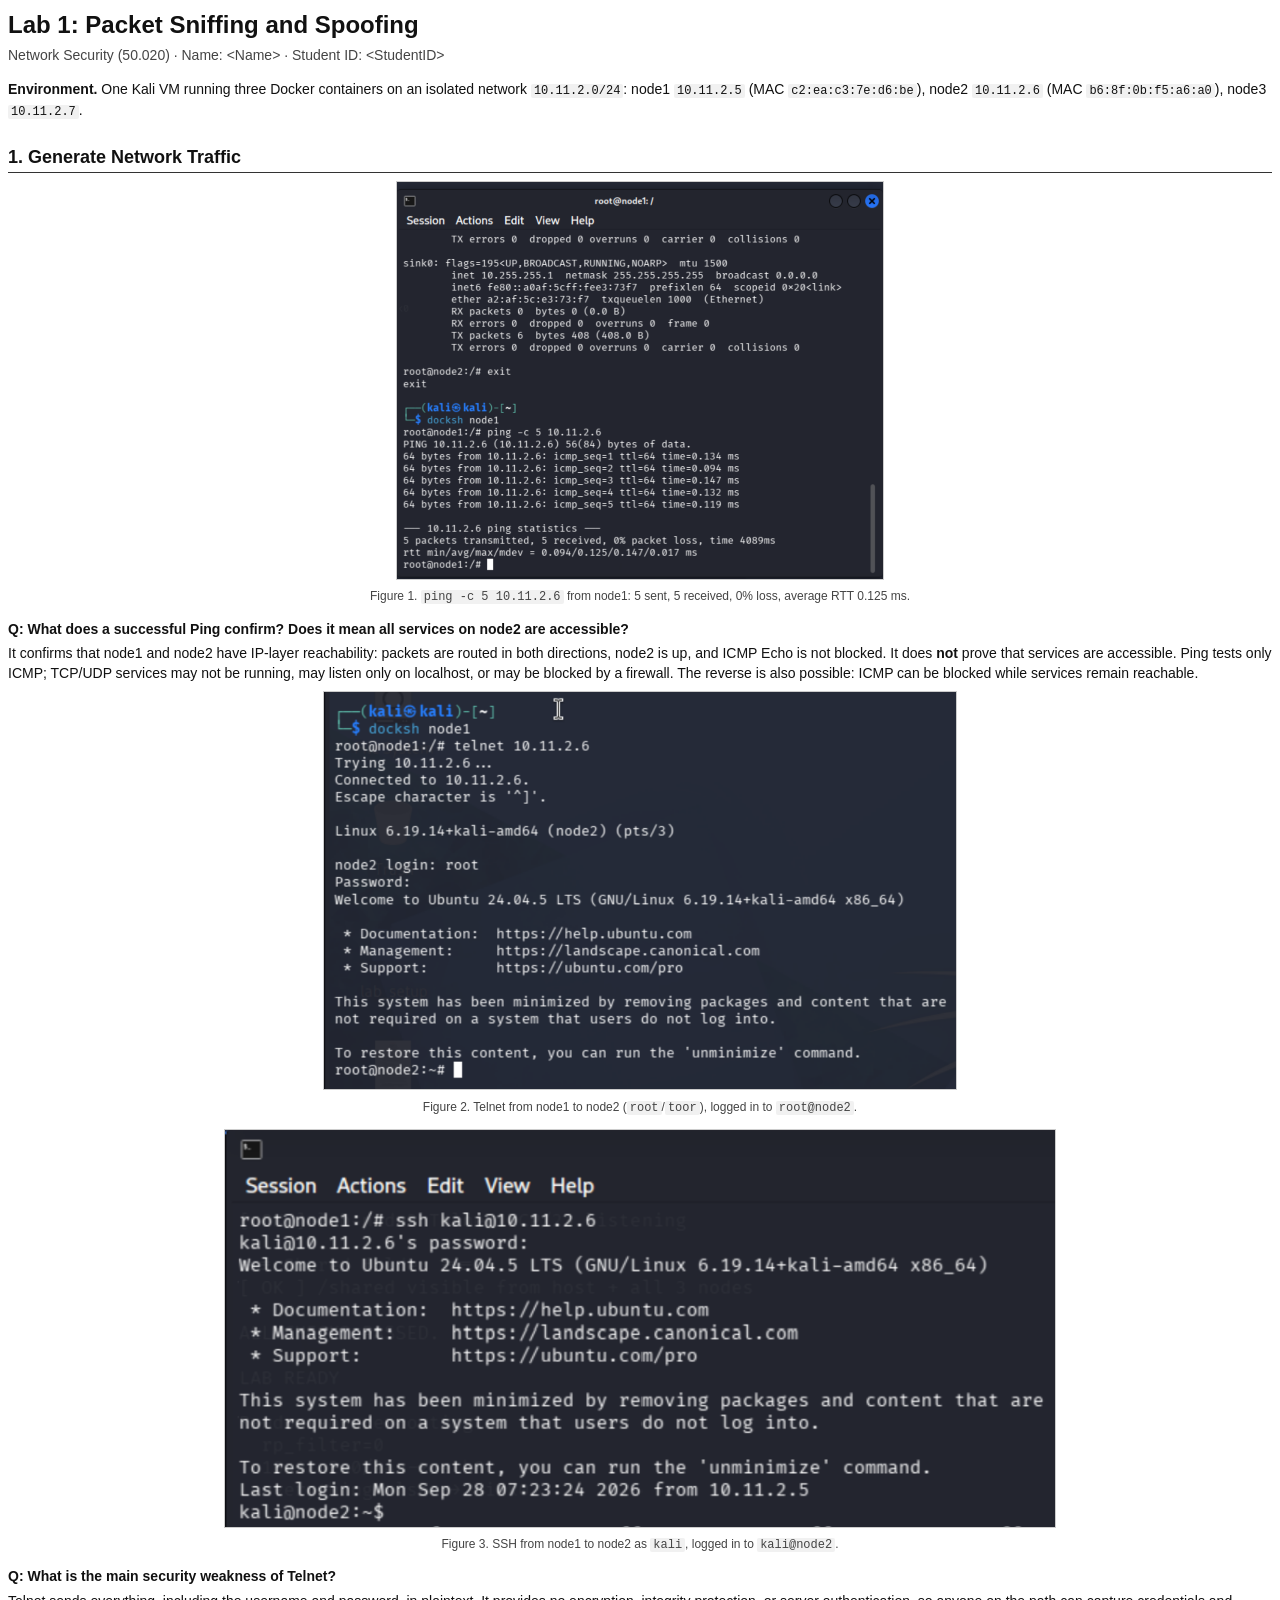
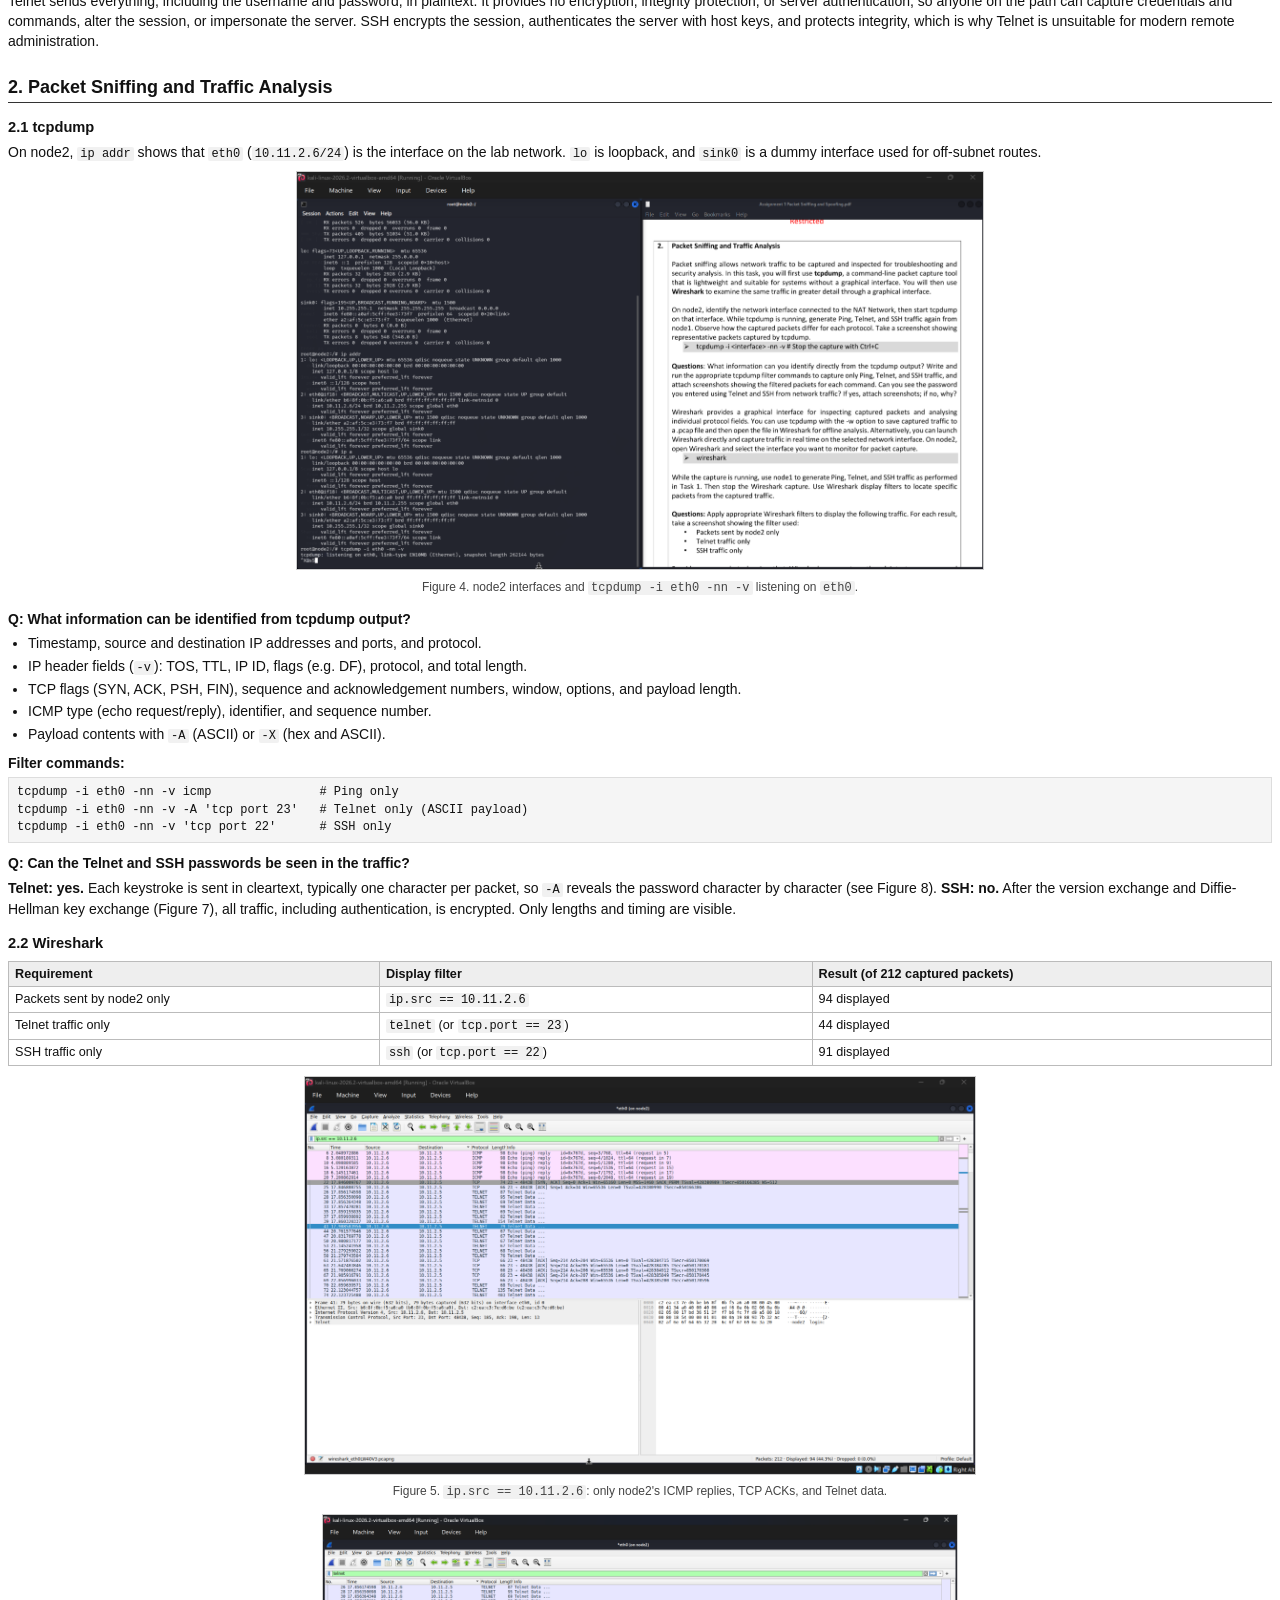
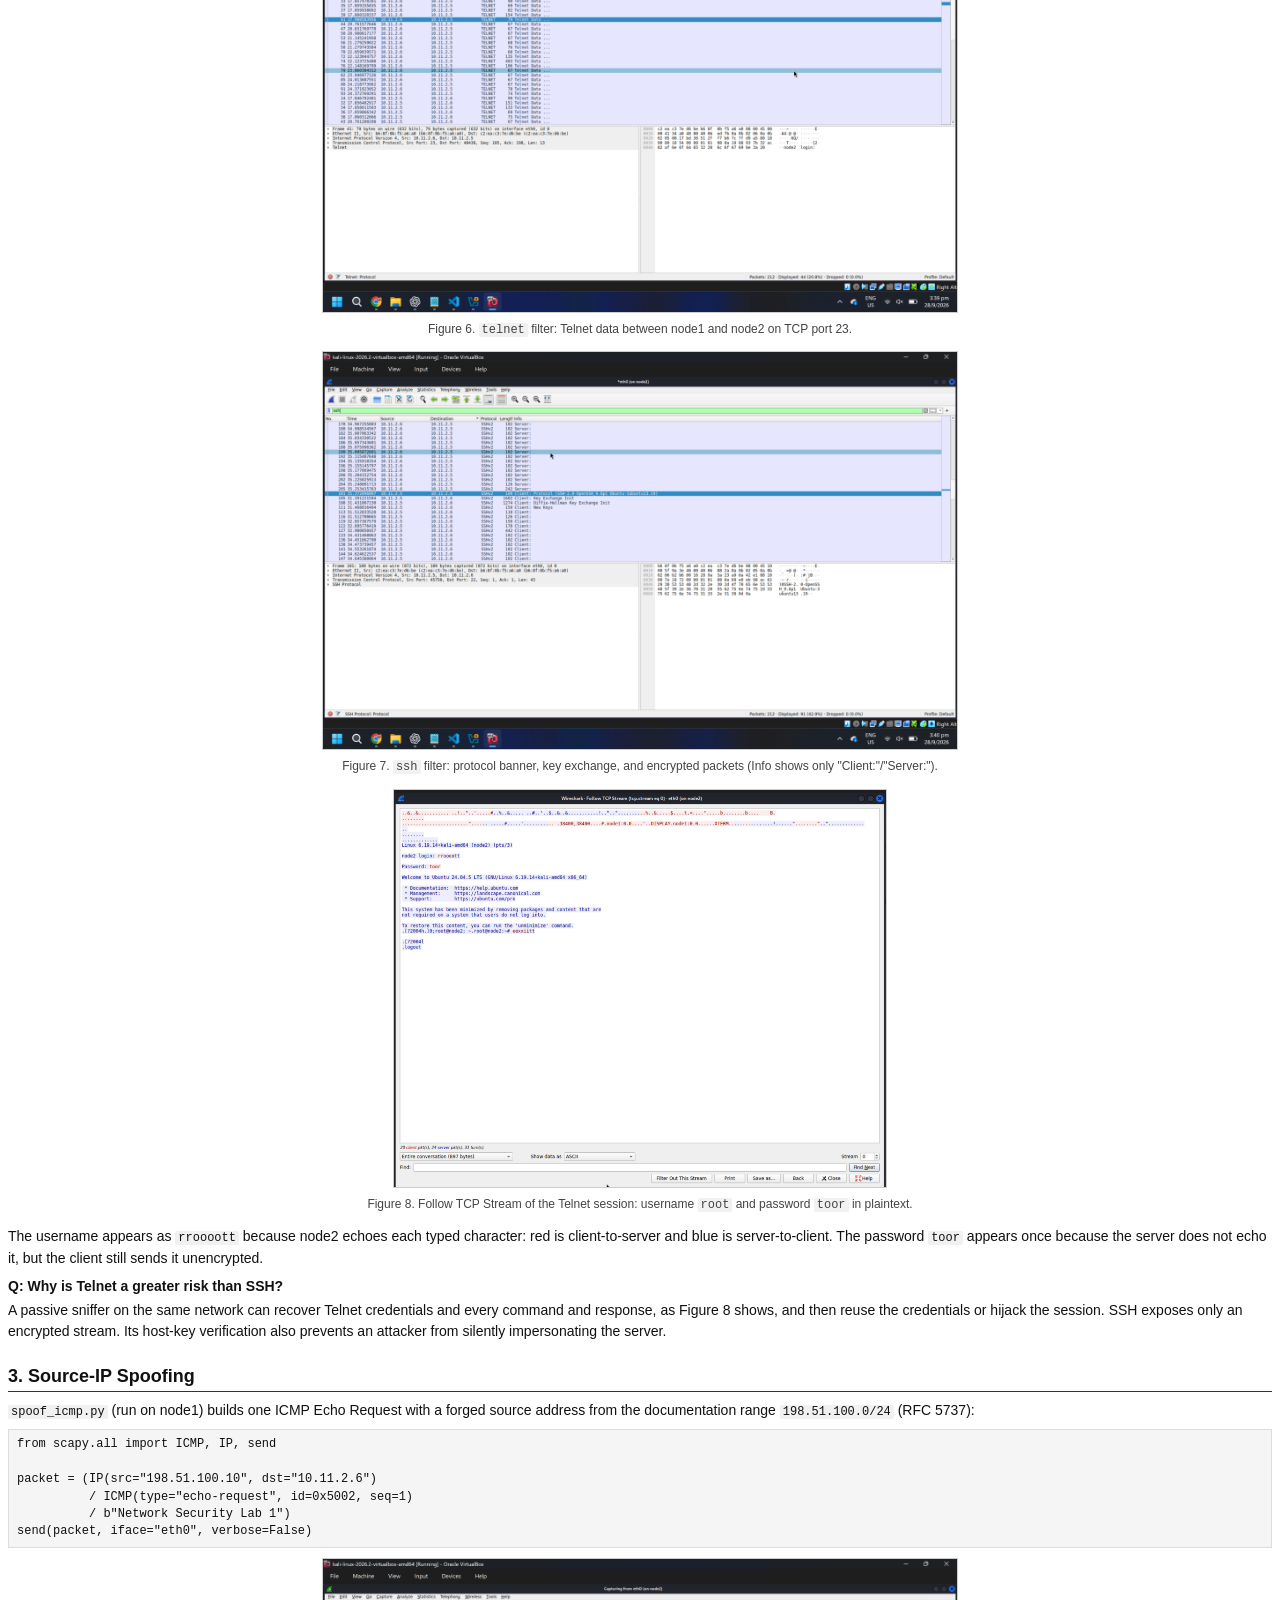
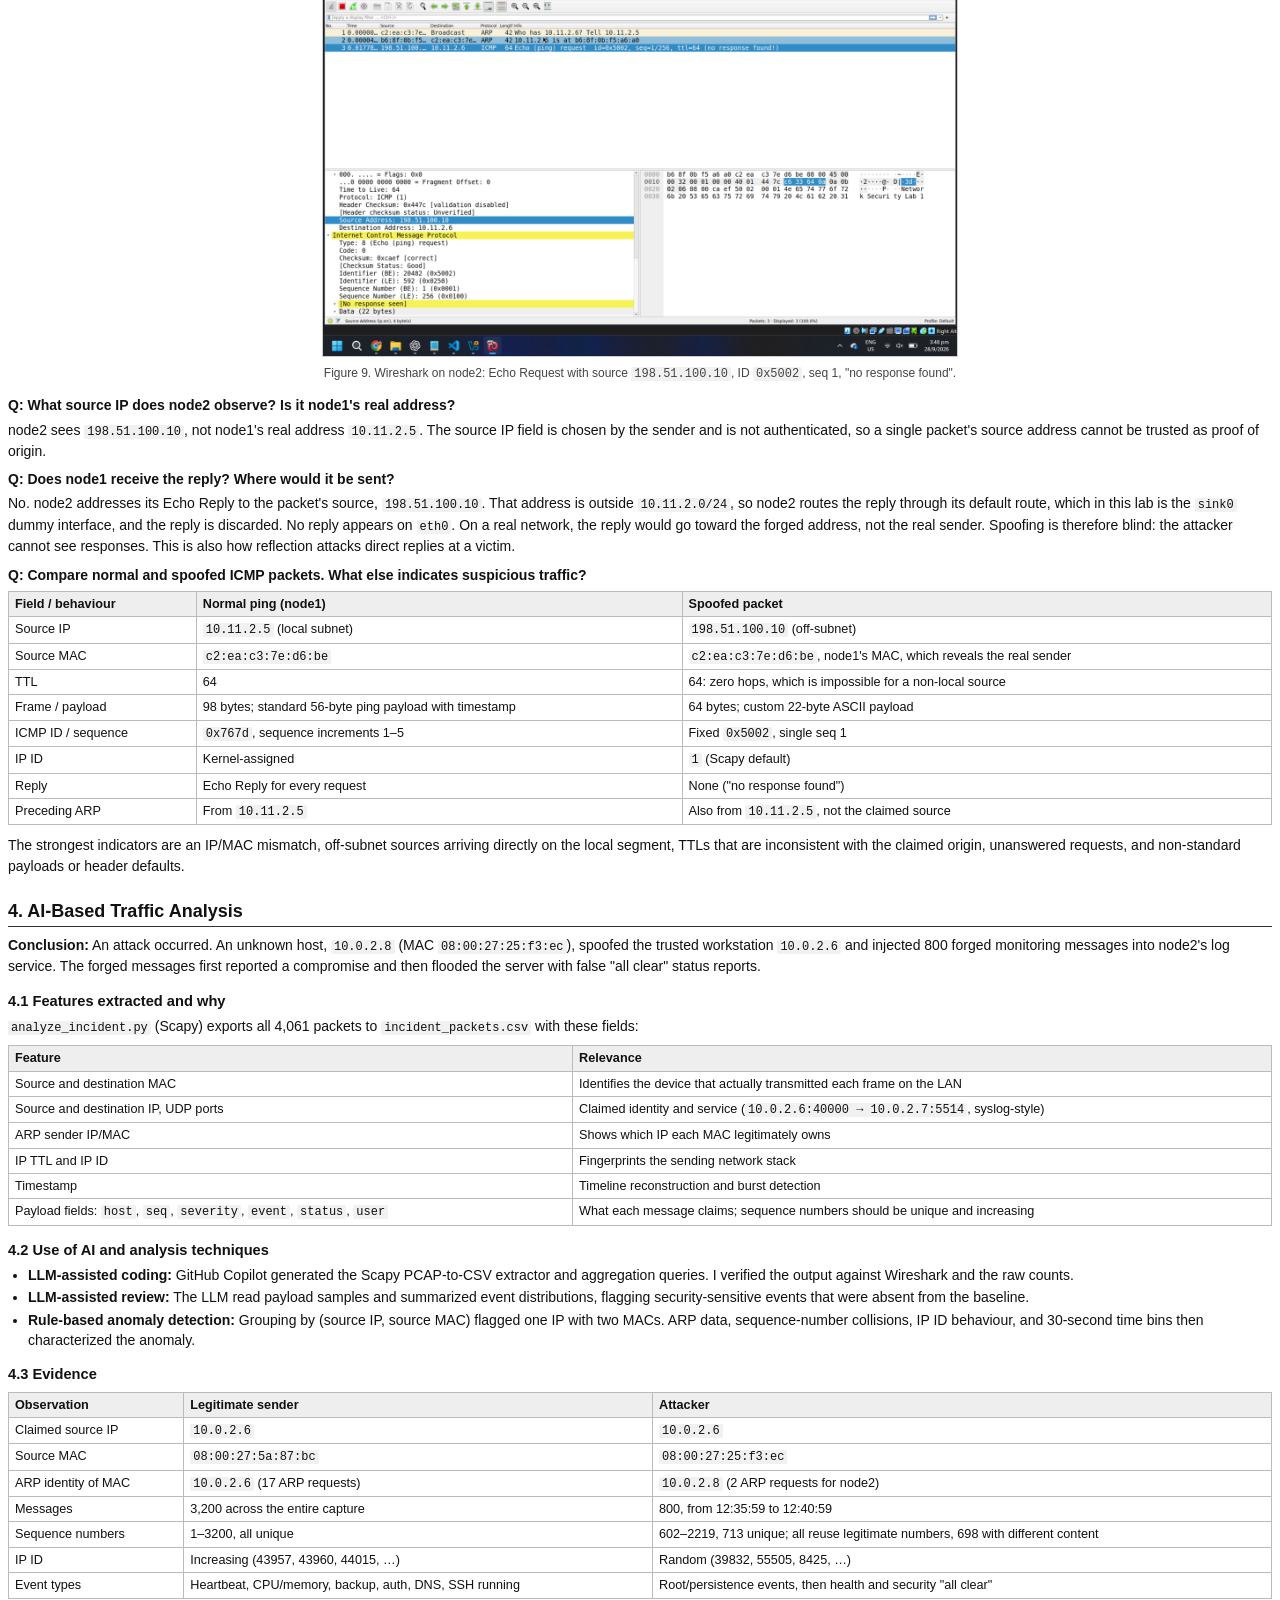
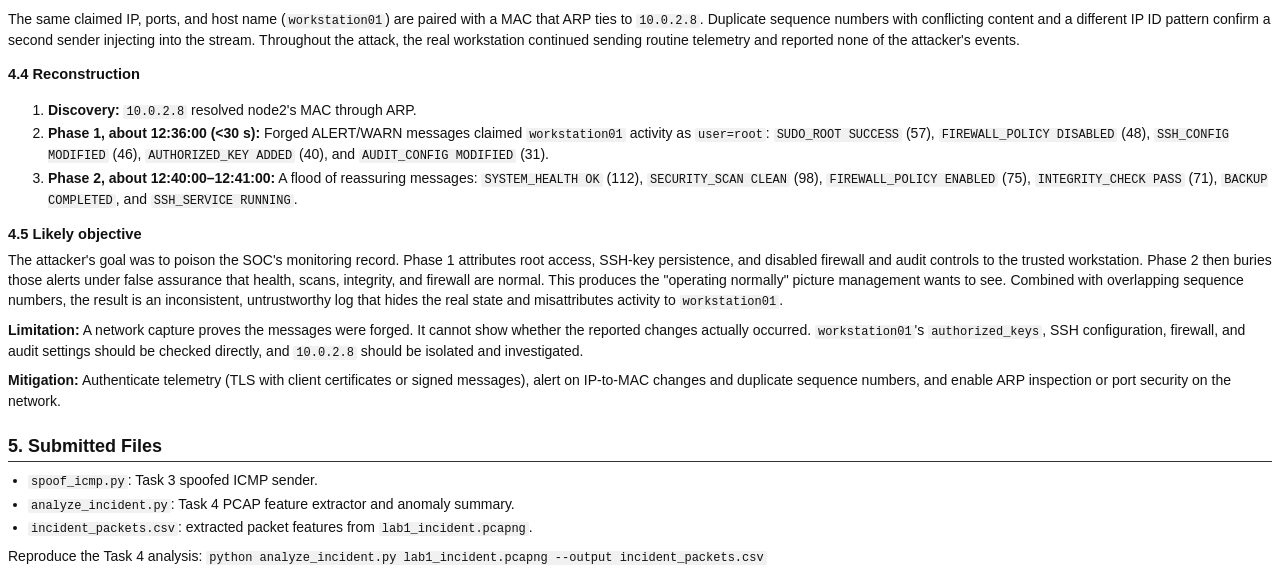
==== Lab 1/report/report.html @ 86289f39 "feat: completed Lab 1" ====
<!DOCTYPE html>
<html lang="en">
<head>
<meta charset="utf-8">
<title>Lab 1 - Packet Sniffing and Spoofing</title>
<style>
  @page { size: A4; margin: 16mm 16mm 18mm; }
  body { font-family: "Segoe UI", Arial, sans-serif; font-size: 10.5pt; line-height: 1.45; color: #111; }
  h1 { font-size: 18pt; margin: 0 0 2px; }
  h2 { font-size: 13.5pt; border-bottom: 1.5px solid #333; padding-bottom: 2px; margin: 22px 0 8px; }
  h3 { font-size: 11pt; margin: 14px 0 4px; }
  p { margin: 4px 0 8px; }
  ul { margin: 4px 0 8px; padding-left: 20px; }
  li { margin: 2px 0; }
  code, pre { font-family: Consolas, "Courier New", monospace; font-size: 9pt; }
  code { background: #f1f1f1; padding: 0 3px; border-radius: 2px; }
  pre { background: #f5f5f5; border: 1px solid #ddd; padding: 6px 8px; white-space: pre-wrap; margin: 4px 0 10px; }
  table { border-collapse: collapse; width: 100%; margin: 6px 0 10px; font-size: 9.5pt; }
  th, td { border: 1px solid #bbb; padding: 3px 6px; text-align: left; vertical-align: top; }
  th { background: #eee; }
  figure { margin: 8px 0 12px; text-align: center; break-inside: avoid; }
  figure img { max-width: 100%; max-height: 105mm; border: 1px solid #ccc; }
  figcaption { font-size: 9pt; color: #444; margin-top: 3px; }
  .meta { color: #444; margin-bottom: 14px; }
  .q { font-weight: 600; margin-bottom: 2px; }
  .page-break { break-before: page; }
</style>
</head>
<body>

<h1>Lab 1: Packet Sniffing and Spoofing</h1>
<div class="meta">Network Security (50.020) &middot; Name: &lt;Name&gt; &middot; Student ID: &lt;StudentID&gt;</div>

<p><strong>Environment.</strong> One Kali VM running three Docker containers on an isolated network <code>10.11.2.0/24</code>:
node1 <code>10.11.2.5</code> (MAC <code>c2:ea:c3:7e:d6:be</code>), node2 <code>10.11.2.6</code> (MAC <code>b6:8f:0b:f5:a6:a0</code>), node3 <code>10.11.2.7</code>.</p>

<h2>1. Generate Network Traffic</h2>

<figure>
  <img src="../screenshots/Task%201%20Ping.png" alt="Ping from node1 to node2">
  <figcaption>Figure 1. <code>ping -c 5 10.11.2.6</code> from node1: 5 sent, 5 received, 0% loss, average RTT 0.125 ms.</figcaption>
</figure>

<p class="q">Q: What does a successful Ping confirm? Does it mean all services on node2 are accessible?</p>
<p>It confirms that node1 and node2 have IP-layer reachability: packets are routed in both directions, node2 is up, and ICMP Echo is not blocked. It does <strong>not</strong> prove that services are accessible. Ping tests only ICMP; TCP/UDP services may not be running, may listen only on localhost, or may be blocked by a firewall. The reverse is also possible: ICMP can be blocked while services remain reachable.</p>

<figure>
  <img src="../screenshots/Task%201%20telnet.png" alt="Telnet session from node1 to node2">
  <figcaption>Figure 2. Telnet from node1 to node2 (<code>root</code>/<code>toor</code>), logged in to <code>root@node2</code>.</figcaption>
</figure>

<figure>
  <img src="../screenshots/Task%201%20SSH.png" alt="SSH session from node1 to node2">
  <figcaption>Figure 3. SSH from node1 to node2 as <code>kali</code>, logged in to <code>kali@node2</code>.</figcaption>
</figure>

<p class="q">Q: What is the main security weakness of Telnet?</p>
<p>Telnet sends everything, including the username and password, in plaintext. It provides no encryption, integrity protection, or server authentication, so anyone on the path can capture credentials and commands, alter the session, or impersonate the server. SSH encrypts the session, authenticates the server with host keys, and protects integrity, which is why Telnet is unsuitable for modern remote administration.</p>

<h2 class="page-break">2. Packet Sniffing and Traffic Analysis</h2>

<h3>2.1 tcpdump</h3>
<p>On node2, <code>ip addr</code> shows that <code>eth0</code> (<code>10.11.2.6/24</code>) is the interface on the lab network. <code>lo</code> is loopback, and <code>sink0</code> is a dummy interface used for off-subnet routes.</p>

<figure>
  <img src="../screenshots/Task%202%20tcpdump.png" alt="node2 interfaces and tcpdump on eth0">
  <figcaption>Figure 4. node2 interfaces and <code>tcpdump -i eth0 -nn -v</code> listening on <code>eth0</code>.</figcaption>
</figure>

<p class="q">Q: What information can be identified from tcpdump output?</p>
<ul>
  <li>Timestamp, source and destination IP addresses and ports, and protocol.</li>
  <li>IP header fields (<code>-v</code>): TOS, TTL, IP ID, flags (e.g. DF), protocol, and total length.</li>
  <li>TCP flags (SYN, ACK, PSH, FIN), sequence and acknowledgement numbers, window, options, and payload length.</li>
  <li>ICMP type (echo request/reply), identifier, and sequence number.</li>
  <li>Payload contents with <code>-A</code> (ASCII) or <code>-X</code> (hex and ASCII).</li>
</ul>

<p class="q">Filter commands:</p>
<pre>tcpdump -i eth0 -nn -v icmp               # Ping only
tcpdump -i eth0 -nn -v -A 'tcp port 23'   # Telnet only (ASCII payload)
tcpdump -i eth0 -nn -v 'tcp port 22'      # SSH only</pre>

<p class="q">Q: Can the Telnet and SSH passwords be seen in the traffic?</p>
<p><strong>Telnet: yes.</strong> Each keystroke is sent in cleartext, typically one character per packet, so <code>-A</code> reveals the password character by character (see Figure 8). <strong>SSH: no.</strong> After the version exchange and Diffie-Hellman key exchange (Figure 7), all traffic, including authentication, is encrypted. Only lengths and timing are visible.</p>

<h3>2.2 Wireshark</h3>
<table>
  <tr><th>Requirement</th><th>Display filter</th><th>Result (of 212 captured packets)</th></tr>
  <tr><td>Packets sent by node2 only</td><td><code>ip.src == 10.11.2.6</code></td><td>94 displayed</td></tr>
  <tr><td>Telnet traffic only</td><td><code>telnet</code> (or <code>tcp.port == 23</code>)</td><td>44 displayed</td></tr>
  <tr><td>SSH traffic only</td><td><code>ssh</code> (or <code>tcp.port == 22</code>)</td><td>91 displayed</td></tr>
</table>

<figure>
  <img src="../screenshots/Task%202%20node%202%20packet.png" alt="Wireshark filter ip.src == 10.11.2.6">
  <figcaption>Figure 5. <code>ip.src == 10.11.2.6</code>: only node2's ICMP replies, TCP ACKs, and Telnet data.</figcaption>
</figure>

<figure>
  <img src="../screenshots/Task%202%20telnet.png" alt="Wireshark telnet filter">
  <figcaption>Figure 6. <code>telnet</code> filter: Telnet data between node1 and node2 on TCP port 23.</figcaption>
</figure>

<figure>
  <img src="../screenshots/Task%202%20SSH.png" alt="Wireshark ssh filter">
  <figcaption>Figure 7. <code>ssh</code> filter: protocol banner, key exchange, and encrypted packets (Info shows only "Client:"/"Server:").</figcaption>
</figure>

<figure>
  <img src="../screenshots/Task%202%20telnet%20login.png" alt="Follow TCP stream showing Telnet credentials">
  <figcaption>Figure 8. Follow TCP Stream of the Telnet session: username <code>root</code> and password <code>toor</code> in plaintext.</figcaption>
</figure>

<p>The username appears as <code>rroooott</code> because node2 echoes each typed character: red is client-to-server and blue is server-to-client. The password <code>toor</code> appears once because the server does not echo it, but the client still sends it unencrypted.</p>

<p class="q">Q: Why is Telnet a greater risk than SSH?</p>
<p>A passive sniffer on the same network can recover Telnet credentials and every command and response, as Figure 8 shows, and then reuse the credentials or hijack the session. SSH exposes only an encrypted stream. Its host-key verification also prevents an attacker from silently impersonating the server.</p>

<h2 class="page-break">3. Source-IP Spoofing</h2>

<p><code>spoof_icmp.py</code> (run on node1) builds one ICMP Echo Request with a forged source address from the documentation range <code>198.51.100.0/24</code> (RFC 5737):</p>
<pre>from scapy.all import ICMP, IP, send

packet = (IP(src="198.51.100.10", dst="10.11.2.6")
          / ICMP(type="echo-request", id=0x5002, seq=1)
          / b"Network Security Lab 1")
send(packet, iface="eth0", verbose=False)</pre>

<figure>
  <img src="../screenshots/Task%203%20IP%20Spoofing.png" alt="Spoofed ICMP packet in Wireshark on node2">
  <figcaption>Figure 9. Wireshark on node2: Echo Request with source <code>198.51.100.10</code>, ID <code>0x5002</code>, seq 1, "no response found".</figcaption>
</figure>

<p class="q">Q: What source IP does node2 observe? Is it node1's real address?</p>
<p>node2 sees <code>198.51.100.10</code>, not node1's real address <code>10.11.2.5</code>. The source IP field is chosen by the sender and is not authenticated, so a single packet's source address cannot be trusted as proof of origin.</p>

<p class="q">Q: Does node1 receive the reply? Where would it be sent?</p>
<p>No. node2 addresses its Echo Reply to the packet's source, <code>198.51.100.10</code>. That address is outside <code>10.11.2.0/24</code>, so node2 routes the reply through its default route, which in this lab is the <code>sink0</code> dummy interface, and the reply is discarded. No reply appears on <code>eth0</code>. On a real network, the reply would go toward the forged address, not the real sender. Spoofing is therefore blind: the attacker cannot see responses. This is also how reflection attacks direct replies at a victim.</p>

<p class="q">Q: Compare normal and spoofed ICMP packets. What else indicates suspicious traffic?</p>
<table>
  <tr><th>Field / behaviour</th><th>Normal ping (node1)</th><th>Spoofed packet</th></tr>
  <tr><td>Source IP</td><td><code>10.11.2.5</code> (local subnet)</td><td><code>198.51.100.10</code> (off-subnet)</td></tr>
  <tr><td>Source MAC</td><td><code>c2:ea:c3:7e:d6:be</code></td><td><code>c2:ea:c3:7e:d6:be</code>, node1's MAC, which reveals the real sender</td></tr>
  <tr><td>TTL</td><td>64</td><td>64: zero hops, which is impossible for a non-local source</td></tr>
  <tr><td>Frame / payload</td><td>98 bytes; standard 56-byte ping payload with timestamp</td><td>64 bytes; custom 22-byte ASCII payload</td></tr>
  <tr><td>ICMP ID / sequence</td><td><code>0x767d</code>, sequence increments 1&ndash;5</td><td>Fixed <code>0x5002</code>, single seq 1</td></tr>
  <tr><td>IP ID</td><td>Kernel-assigned</td><td><code>1</code> (Scapy default)</td></tr>
  <tr><td>Reply</td><td>Echo Reply for every request</td><td>None ("no response found")</td></tr>
  <tr><td>Preceding ARP</td><td>From <code>10.11.2.5</code></td><td>Also from <code>10.11.2.5</code>, not the claimed source</td></tr>
</table>
<p>The strongest indicators are an IP/MAC mismatch, off-subnet sources arriving directly on the local segment, TTLs that are inconsistent with the claimed origin, unanswered requests, and non-standard payloads or header defaults.</p>

<h2 class="page-break">4. AI-Based Traffic Analysis</h2>

<p><strong>Conclusion:</strong> An attack occurred. An unknown host, <code>10.0.2.8</code> (MAC <code>08:00:27:25:f3:ec</code>), spoofed the trusted workstation <code>10.0.2.6</code> and injected 800 forged monitoring messages into node2's log service. The forged messages first reported a compromise and then flooded the server with false "all clear" status reports.</p>

<h3>4.1 Features extracted and why</h3>
<p><code>analyze_incident.py</code> (Scapy) exports all 4,061 packets to <code>incident_packets.csv</code> with these fields:</p>
<table>
  <tr><th>Feature</th><th>Relevance</th></tr>
  <tr><td>Source and destination MAC</td><td>Identifies the device that actually transmitted each frame on the LAN</td></tr>
  <tr><td>Source and destination IP, UDP ports</td><td>Claimed identity and service (<code>10.0.2.6:40000 &rarr; 10.0.2.7:5514</code>, syslog-style)</td></tr>
  <tr><td>ARP sender IP/MAC</td><td>Shows which IP each MAC legitimately owns</td></tr>
  <tr><td>IP TTL and IP ID</td><td>Fingerprints the sending network stack</td></tr>
  <tr><td>Timestamp</td><td>Timeline reconstruction and burst detection</td></tr>
  <tr><td>Payload fields: <code>host</code>, <code>seq</code>, <code>severity</code>, <code>event</code>, <code>status</code>, <code>user</code></td><td>What each message claims; sequence numbers should be unique and increasing</td></tr>
</table>

<h3>4.2 Use of AI and analysis techniques</h3>
<ul>
  <li><strong>LLM-assisted coding:</strong> GitHub Copilot generated the Scapy PCAP-to-CSV extractor and aggregation queries. I verified the output against Wireshark and the raw counts.</li>
  <li><strong>LLM-assisted review:</strong> The LLM read payload samples and summarized event distributions, flagging security-sensitive events that were absent from the baseline.</li>
  <li><strong>Rule-based anomaly detection:</strong> Grouping by (source IP, source MAC) flagged one IP with two MACs. ARP data, sequence-number collisions, IP ID behaviour, and 30-second time bins then characterized the anomaly.</li>
</ul>

<h3>4.3 Evidence</h3>
<table>
  <tr><th>Observation</th><th>Legitimate sender</th><th>Attacker</th></tr>
  <tr><td>Claimed source IP</td><td><code>10.0.2.6</code></td><td><code>10.0.2.6</code></td></tr>
  <tr><td>Source MAC</td><td><code>08:00:27:5a:87:bc</code></td><td><code>08:00:27:25:f3:ec</code></td></tr>
  <tr><td>ARP identity of MAC</td><td><code>10.0.2.6</code> (17 ARP requests)</td><td><code>10.0.2.8</code> (2 ARP requests for node2)</td></tr>
  <tr><td>Messages</td><td>3,200 across the entire capture</td><td>800, from 12:35:59 to 12:40:59</td></tr>
  <tr><td>Sequence numbers</td><td>1&ndash;3200, all unique</td><td>602&ndash;2219, 713 unique; all reuse legitimate numbers, 698 with different content</td></tr>
  <tr><td>IP ID</td><td>Increasing (43957, 43960, 44015, &hellip;)</td><td>Random (39832, 55505, 8425, &hellip;)</td></tr>
  <tr><td>Event types</td><td>Heartbeat, CPU/memory, backup, auth, DNS, SSH running</td><td>Root/persistence events, then health and security "all clear"</td></tr>
</table>

<p>The same claimed IP, ports, and host name (<code>workstation01</code>) are paired with a MAC that ARP ties to <code>10.0.2.8</code>. Duplicate sequence numbers with conflicting content and a different IP ID pattern confirm a second sender injecting into the stream. Throughout the attack, the real workstation continued sending routine telemetry and reported none of the attacker's events.</p>

<h3>4.4 Reconstruction</h3>
<ol>
  <li><strong>Discovery:</strong> <code>10.0.2.8</code> resolved node2's MAC through ARP.</li>
  <li><strong>Phase 1, about 12:36:00 (&lt;30 s):</strong> Forged ALERT/WARN messages claimed <code>workstation01</code> activity as <code>user=root</code>: <code>SUDO_ROOT SUCCESS</code> (57), <code>FIREWALL_POLICY DISABLED</code> (48), <code>SSH_CONFIG MODIFIED</code> (46), <code>AUTHORIZED_KEY ADDED</code> (40), and <code>AUDIT_CONFIG MODIFIED</code> (31).</li>
  <li><strong>Phase 2, about 12:40:00&ndash;12:41:00:</strong> A flood of reassuring messages: <code>SYSTEM_HEALTH OK</code> (112), <code>SECURITY_SCAN CLEAN</code> (98), <code>FIREWALL_POLICY ENABLED</code> (75), <code>INTEGRITY_CHECK PASS</code> (71), <code>BACKUP COMPLETED</code>, and <code>SSH_SERVICE RUNNING</code>.</li>
</ol>

<h3>4.5 Likely objective</h3>
<p>The attacker's goal was to poison the SOC's monitoring record. Phase 1 attributes root access, SSH-key persistence, and disabled firewall and audit controls to the trusted workstation. Phase 2 then buries those alerts under false assurance that health, scans, integrity, and firewall are normal. This produces the "operating normally" picture management wants to see. Combined with overlapping sequence numbers, the result is an inconsistent, untrustworthy log that hides the real state and misattributes activity to <code>workstation01</code>.</p>
<p><strong>Limitation:</strong> A network capture proves the messages were forged. It cannot show whether the reported changes actually occurred. <code>workstation01</code>'s <code>authorized_keys</code>, SSH configuration, firewall, and audit settings should be checked directly, and <code>10.0.2.8</code> should be isolated and investigated.</p>
<p><strong>Mitigation:</strong> Authenticate telemetry (TLS with client certificates or signed messages), alert on IP-to-MAC changes and duplicate sequence numbers, and enable ARP inspection or port security on the network.</p>

<h2>5. Submitted Files</h2>
<ul>
  <li><code>spoof_icmp.py</code>: Task 3 spoofed ICMP sender.</li>
  <li><code>analyze_incident.py</code>: Task 4 PCAP feature extractor and anomaly summary.</li>
  <li><code>incident_packets.csv</code>: extracted packet features from <code>lab1_incident.pcapng</code>.</li>
</ul>
<p>Reproduce the Task 4 analysis: <code>python analyze_incident.py lab1_incident.pcapng --output incident_packets.csv</code></p>

</body>
</html>
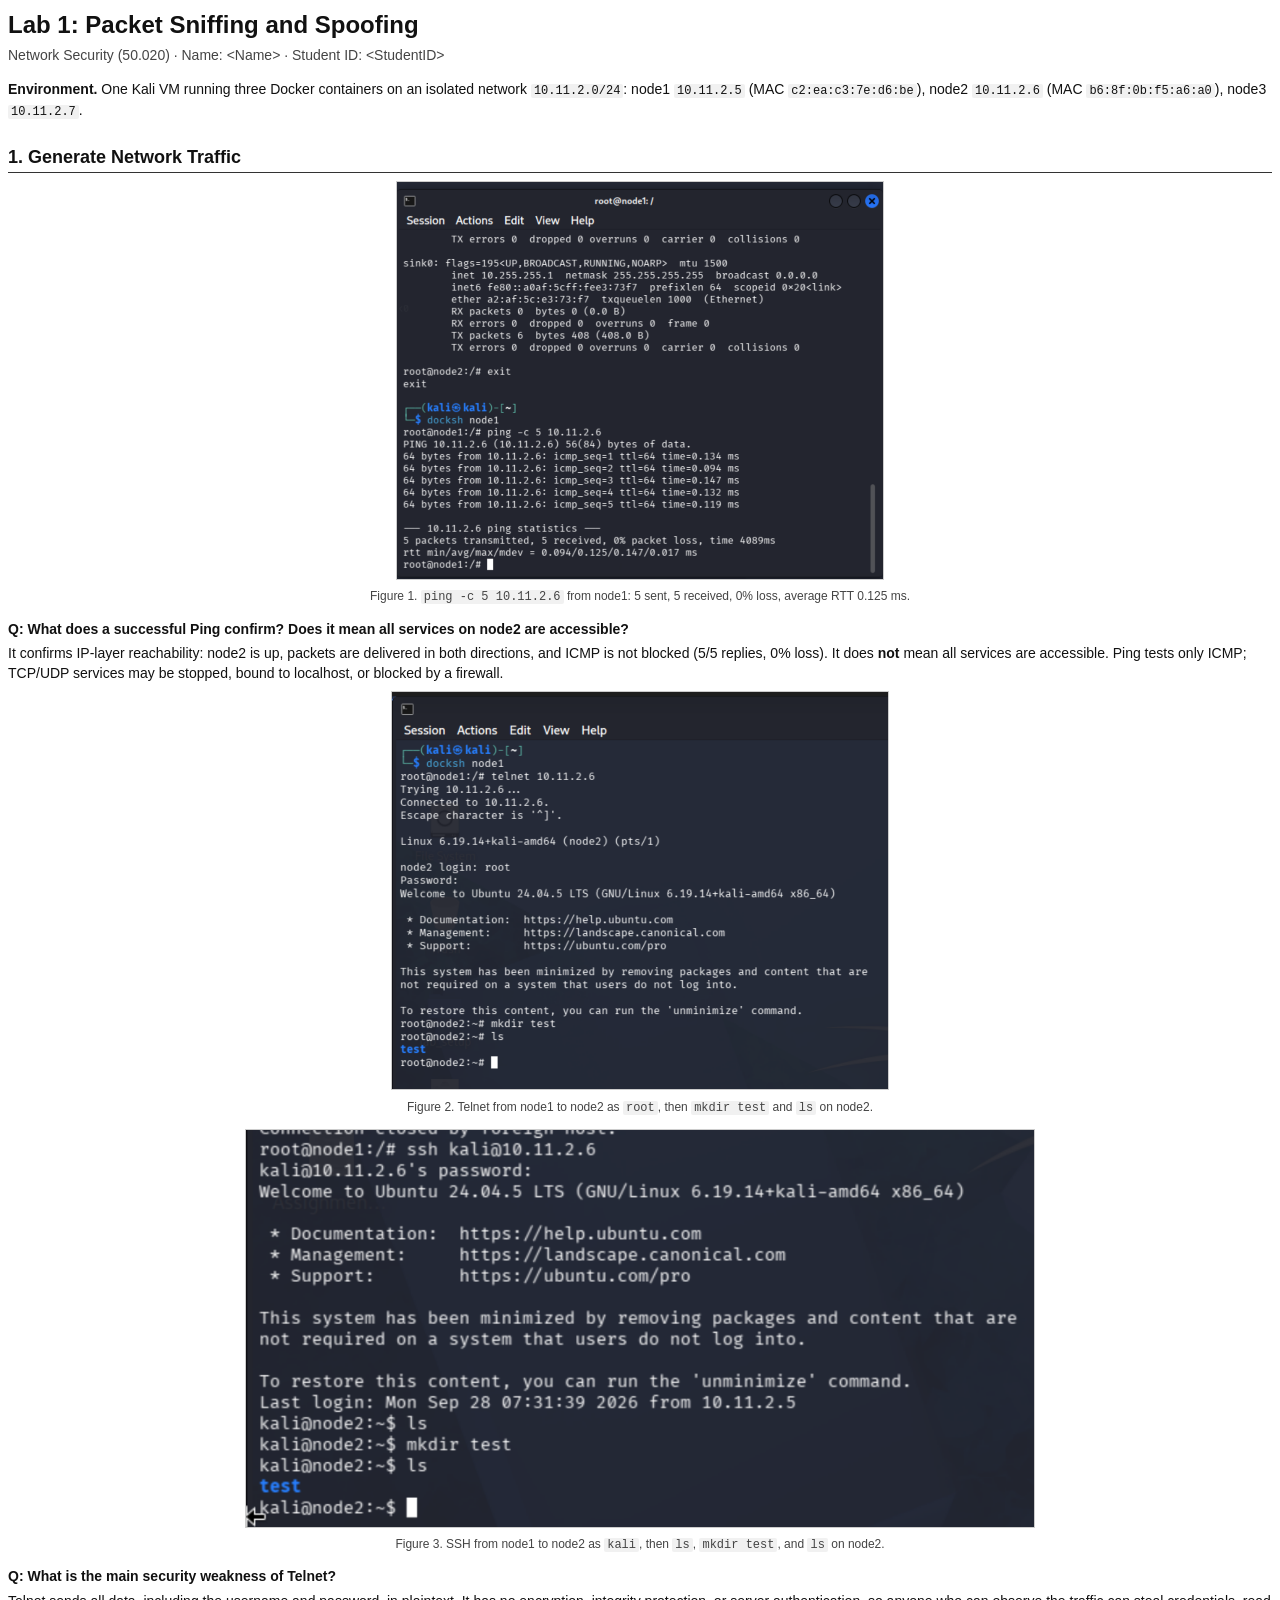
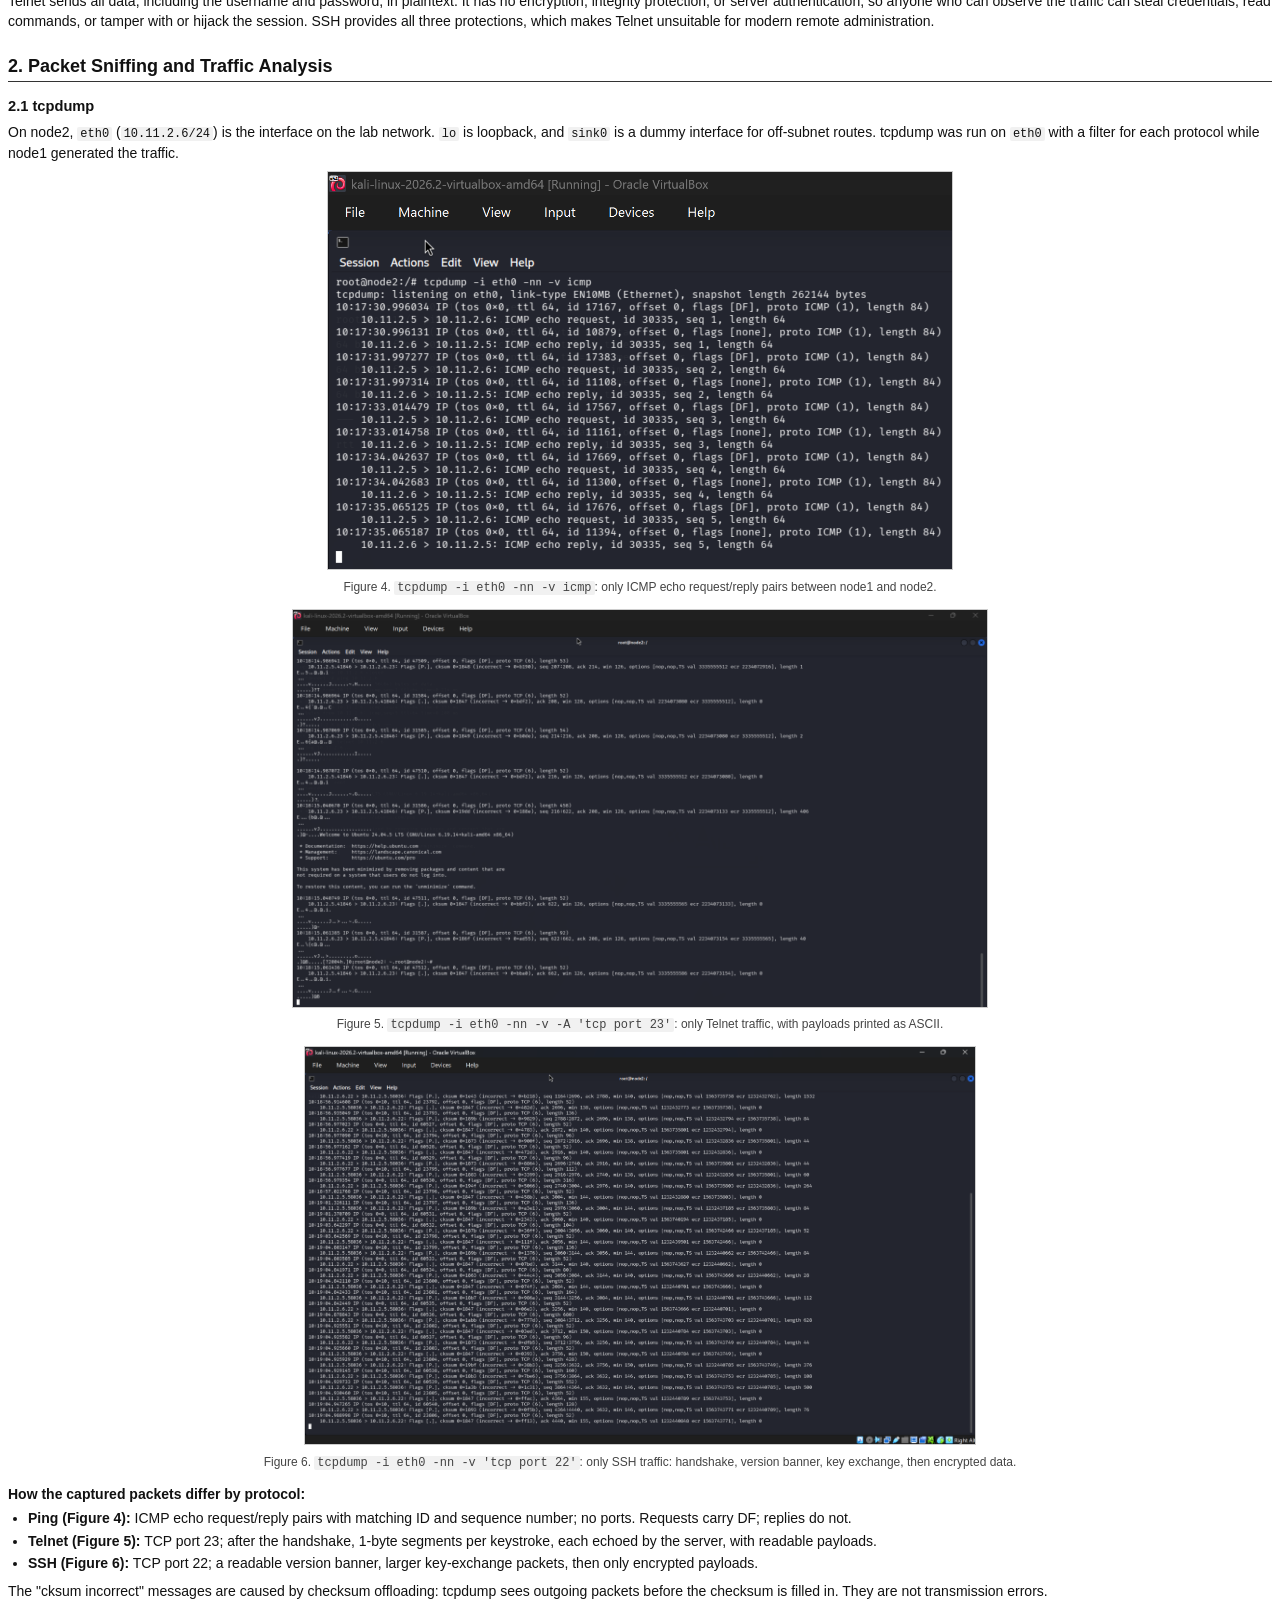
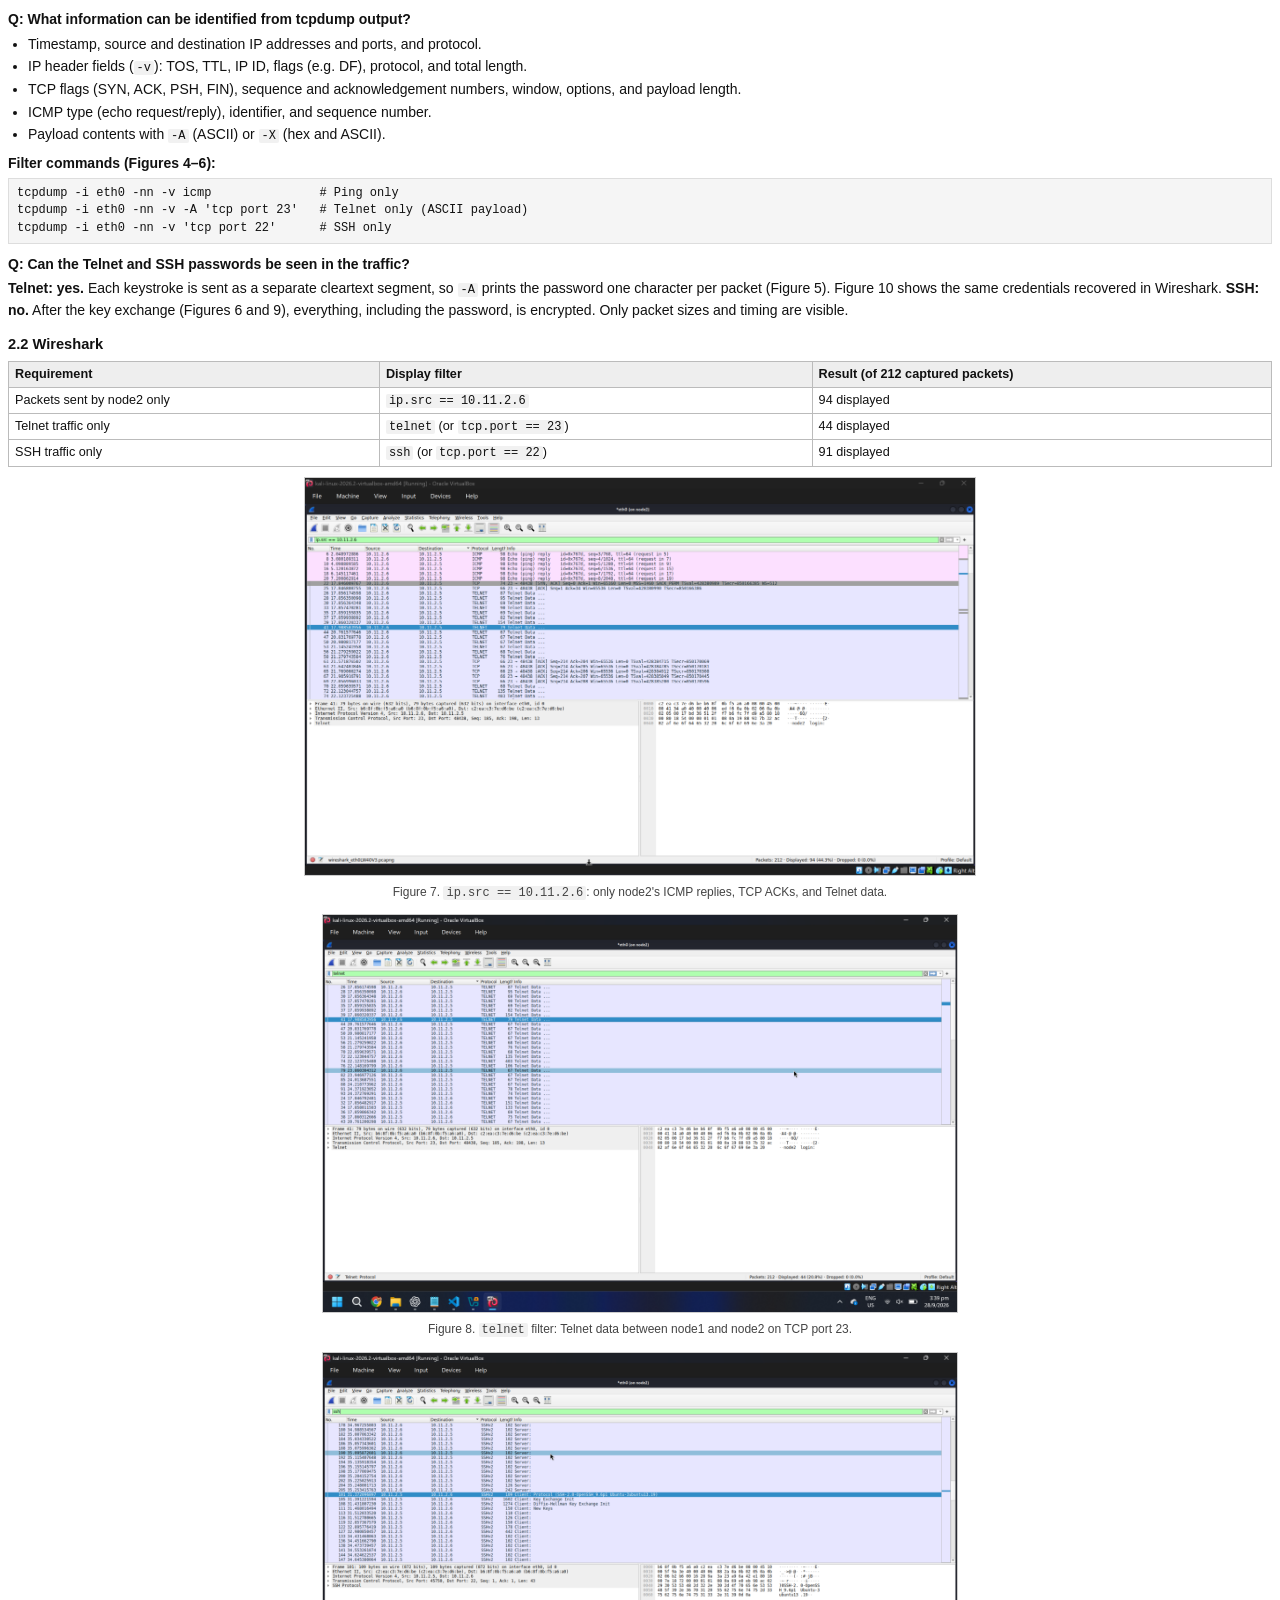
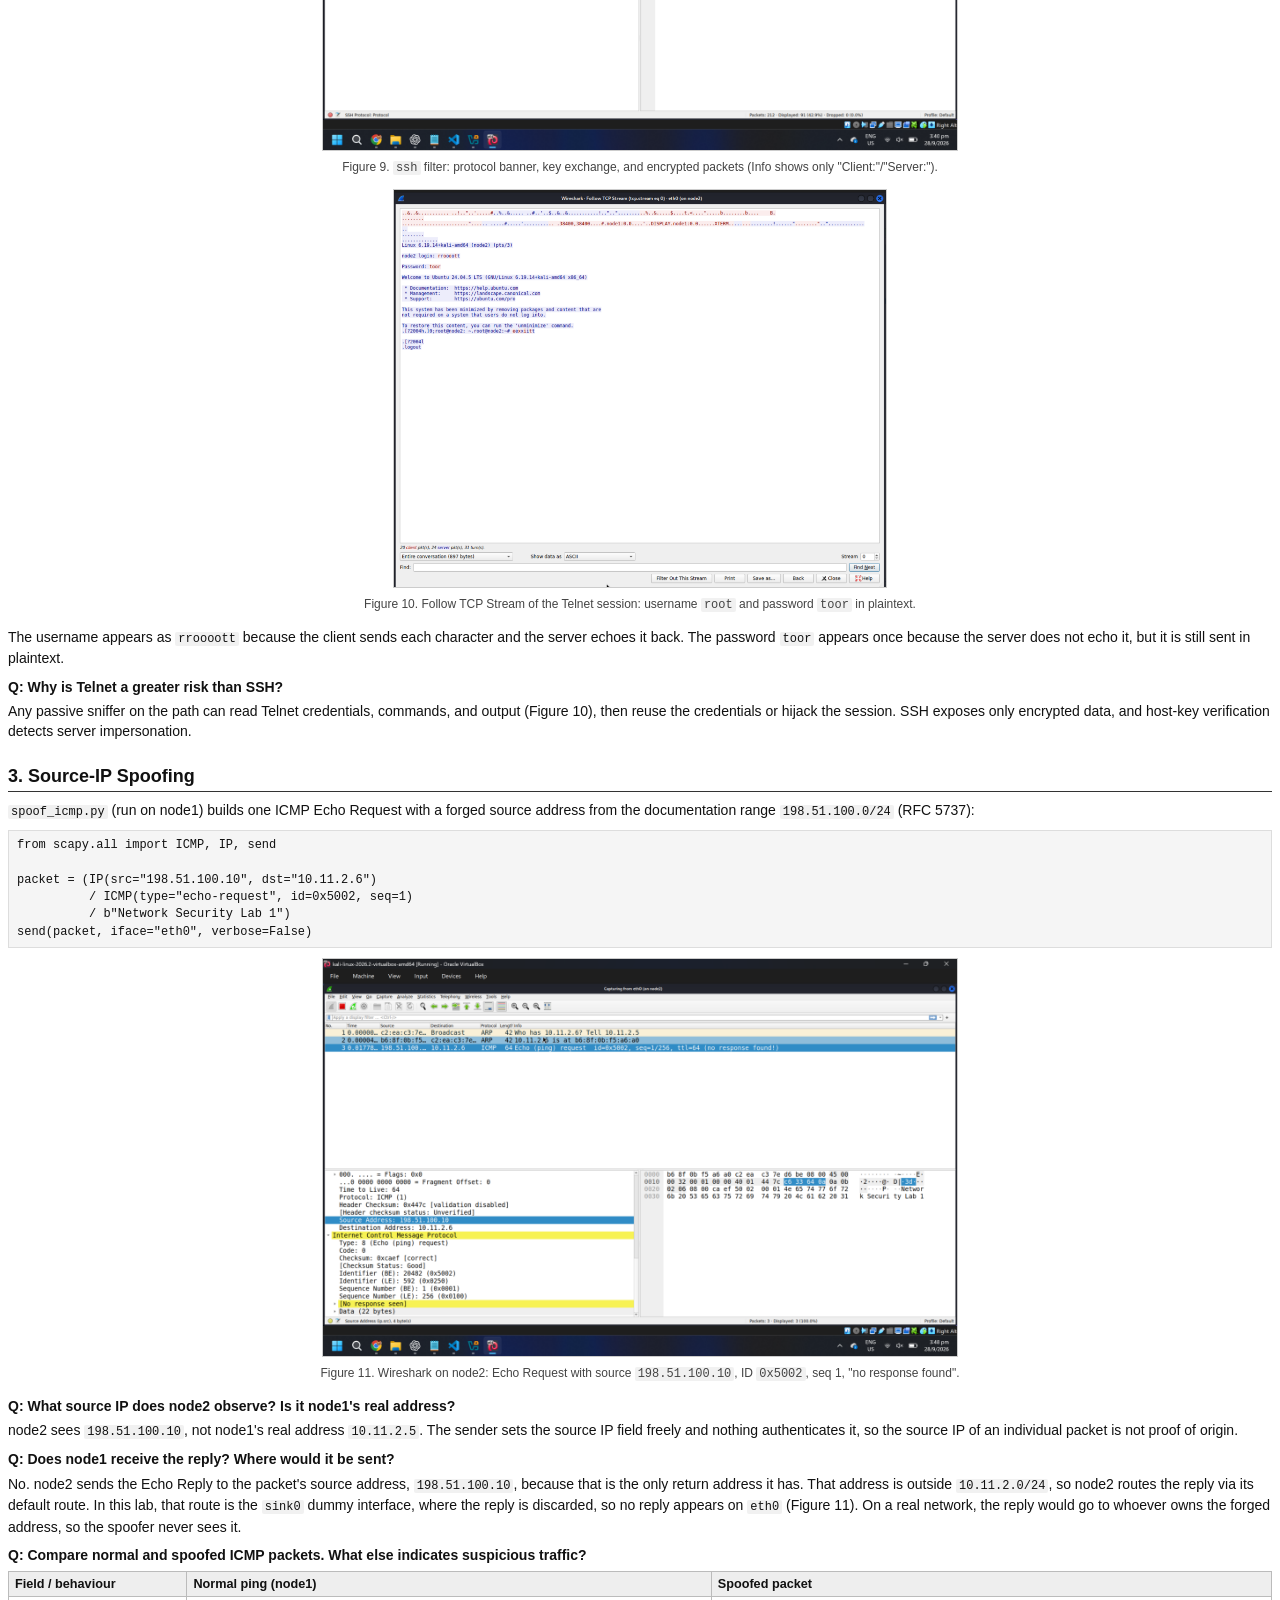
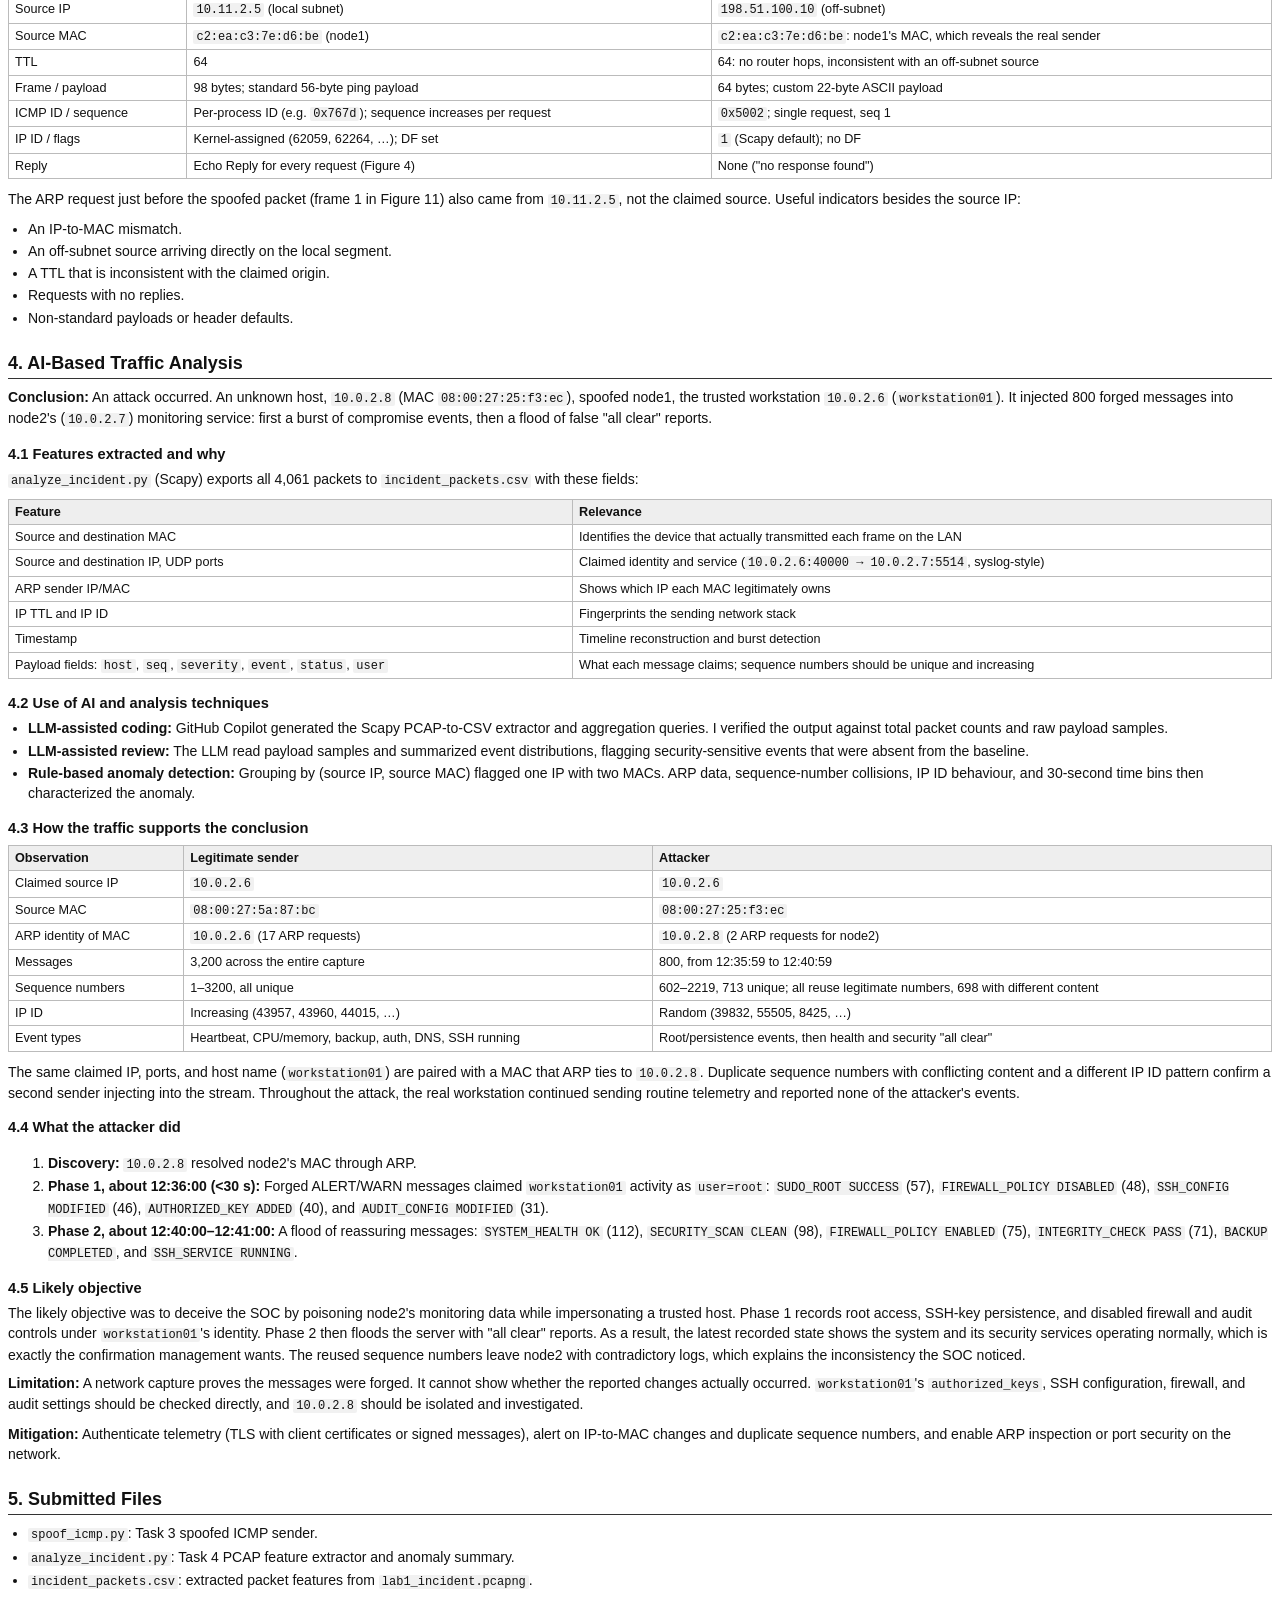
==== commit 42a6e5a5: "feat: updated task 1 report & screenshots" ====
--- a/Lab 1/report/report.html
+++ b/Lab 1/report/report.html
@@ -42,30 +42,48 @@
 </figure>
 
 <p class="q">Q: What does a successful Ping confirm? Does it mean all services on node2 are accessible?</p>
-<p>It confirms that node1 and node2 have IP-layer reachability: packets are routed in both directions, node2 is up, and ICMP Echo is not blocked. It does <strong>not</strong> prove that services are accessible. Ping tests only ICMP; TCP/UDP services may not be running, may listen only on localhost, or may be blocked by a firewall. The reverse is also possible: ICMP can be blocked while services remain reachable.</p>
-
-<figure>
-  <img src="../screenshots/Task%201%20telnet.png" alt="Telnet session from node1 to node2">
-  <figcaption>Figure 2. Telnet from node1 to node2 (<code>root</code>/<code>toor</code>), logged in to <code>root@node2</code>.</figcaption>
-</figure>
-
-<figure>
-  <img src="../screenshots/Task%201%20SSH.png" alt="SSH session from node1 to node2">
-  <figcaption>Figure 3. SSH from node1 to node2 as <code>kali</code>, logged in to <code>kali@node2</code>.</figcaption>
+<p>It confirms IP-layer reachability: node2 is up, packets are delivered in both directions, and ICMP is not blocked (5/5 replies, 0% loss). It does <strong>not</strong> mean all services are accessible. Ping tests only ICMP; TCP/UDP services may be stopped, bound to localhost, or blocked by a firewall.</p>
+
+<figure>
+  <img src="../screenshots/Task%201%20Telnet%20Command.png" alt="Telnet session from node1 to node2 with commands">
+  <figcaption>Figure 2. Telnet from node1 to node2 as <code>root</code>, then <code>mkdir test</code> and <code>ls</code> on node2.</figcaption>
+</figure>
+
+<figure>
+  <img src="../screenshots/Task%201%20SSH%20Command.png" alt="SSH session from node1 to node2 with commands">
+  <figcaption>Figure 3. SSH from node1 to node2 as <code>kali</code>, then <code>ls</code>, <code>mkdir test</code>, and <code>ls</code> on node2.</figcaption>
 </figure>
 
 <p class="q">Q: What is the main security weakness of Telnet?</p>
-<p>Telnet sends everything, including the username and password, in plaintext. It provides no encryption, integrity protection, or server authentication, so anyone on the path can capture credentials and commands, alter the session, or impersonate the server. SSH encrypts the session, authenticates the server with host keys, and protects integrity, which is why Telnet is unsuitable for modern remote administration.</p>
+<p>Telnet sends all data, including the username and password, in plaintext. It has no encryption, integrity protection, or server authentication, so anyone who can observe the traffic can steal credentials, read commands, or tamper with or hijack the session. SSH provides all three protections, which makes Telnet unsuitable for modern remote administration.</p>
 
 <h2 class="page-break">2. Packet Sniffing and Traffic Analysis</h2>
 
 <h3>2.1 tcpdump</h3>
-<p>On node2, <code>ip addr</code> shows that <code>eth0</code> (<code>10.11.2.6/24</code>) is the interface on the lab network. <code>lo</code> is loopback, and <code>sink0</code> is a dummy interface used for off-subnet routes.</p>
-
-<figure>
-  <img src="../screenshots/Task%202%20tcpdump.png" alt="node2 interfaces and tcpdump on eth0">
-  <figcaption>Figure 4. node2 interfaces and <code>tcpdump -i eth0 -nn -v</code> listening on <code>eth0</code>.</figcaption>
-</figure>
+<p>On node2, <code>eth0</code> (<code>10.11.2.6/24</code>) is the interface on the lab network. <code>lo</code> is loopback, and <code>sink0</code> is a dummy interface for off-subnet routes. tcpdump was run on <code>eth0</code> with a filter for each protocol while node1 generated the traffic.</p>
+
+<figure>
+  <img src="../screenshots/Task%202%20tcpdump%20ping.png" alt="tcpdump filtered for ICMP">
+  <figcaption>Figure 4. <code>tcpdump -i eth0 -nn -v icmp</code>: only ICMP echo request/reply pairs between node1 and node2.</figcaption>
+</figure>
+
+<figure>
+  <img src="../screenshots/Task%202%20tcpdump%20telnet.png" alt="tcpdump filtered for Telnet">
+  <figcaption>Figure 5. <code>tcpdump -i eth0 -nn -v -A 'tcp port 23'</code>: only Telnet traffic, with payloads printed as ASCII.</figcaption>
+</figure>
+
+<figure>
+  <img src="../screenshots/Task%202%20tcpdump%20ssh.png" alt="tcpdump filtered for SSH">
+  <figcaption>Figure 6. <code>tcpdump -i eth0 -nn -v 'tcp port 22'</code>: only SSH traffic: handshake, version banner, key exchange, then encrypted data.</figcaption>
+</figure>
+
+<p class="q">How the captured packets differ by protocol:</p>
+<ul>
+  <li><strong>Ping (Figure 4):</strong> ICMP echo request/reply pairs with matching ID and sequence number; no ports. Requests carry DF; replies do not.</li>
+  <li><strong>Telnet (Figure 5):</strong> TCP port 23; after the handshake, 1-byte segments per keystroke, each echoed by the server, with readable payloads.</li>
+  <li><strong>SSH (Figure 6):</strong> TCP port 22; a readable version banner, larger key-exchange packets, then only encrypted payloads.</li>
+</ul>
+<p>The "cksum incorrect" messages are caused by checksum offloading: tcpdump sees outgoing packets before the checksum is filled in. They are not transmission errors.</p>
 
 <p class="q">Q: What information can be identified from tcpdump output?</p>
 <ul>
@@ -76,13 +94,13 @@
   <li>Payload contents with <code>-A</code> (ASCII) or <code>-X</code> (hex and ASCII).</li>
 </ul>
 
-<p class="q">Filter commands:</p>
+<p class="q">Filter commands (Figures 4&ndash;6):</p>
 <pre>tcpdump -i eth0 -nn -v icmp               # Ping only
 tcpdump -i eth0 -nn -v -A 'tcp port 23'   # Telnet only (ASCII payload)
 tcpdump -i eth0 -nn -v 'tcp port 22'      # SSH only</pre>
 
 <p class="q">Q: Can the Telnet and SSH passwords be seen in the traffic?</p>
-<p><strong>Telnet: yes.</strong> Each keystroke is sent in cleartext, typically one character per packet, so <code>-A</code> reveals the password character by character (see Figure 8). <strong>SSH: no.</strong> After the version exchange and Diffie-Hellman key exchange (Figure 7), all traffic, including authentication, is encrypted. Only lengths and timing are visible.</p>
+<p><strong>Telnet: yes.</strong> Each keystroke is sent as a separate cleartext segment, so <code>-A</code> prints the password one character per packet (Figure 5). Figure 10 shows the same credentials recovered in Wireshark. <strong>SSH: no.</strong> After the key exchange (Figures 6 and 9), everything, including the password, is encrypted. Only packet sizes and timing are visible.</p>
 
 <h3>2.2 Wireshark</h3>
 <table>
@@ -94,28 +112,28 @@
 
 <figure>
   <img src="../screenshots/Task%202%20node%202%20packet.png" alt="Wireshark filter ip.src == 10.11.2.6">
-  <figcaption>Figure 5. <code>ip.src == 10.11.2.6</code>: only node2's ICMP replies, TCP ACKs, and Telnet data.</figcaption>
+  <figcaption>Figure 7. <code>ip.src == 10.11.2.6</code>: only node2's ICMP replies, TCP ACKs, and Telnet data.</figcaption>
 </figure>
 
 <figure>
   <img src="../screenshots/Task%202%20telnet.png" alt="Wireshark telnet filter">
-  <figcaption>Figure 6. <code>telnet</code> filter: Telnet data between node1 and node2 on TCP port 23.</figcaption>
+  <figcaption>Figure 8. <code>telnet</code> filter: Telnet data between node1 and node2 on TCP port 23.</figcaption>
 </figure>
 
 <figure>
   <img src="../screenshots/Task%202%20SSH.png" alt="Wireshark ssh filter">
-  <figcaption>Figure 7. <code>ssh</code> filter: protocol banner, key exchange, and encrypted packets (Info shows only "Client:"/"Server:").</figcaption>
+  <figcaption>Figure 9. <code>ssh</code> filter: protocol banner, key exchange, and encrypted packets (Info shows only "Client:"/"Server:").</figcaption>
 </figure>
 
 <figure>
   <img src="../screenshots/Task%202%20telnet%20login.png" alt="Follow TCP stream showing Telnet credentials">
-  <figcaption>Figure 8. Follow TCP Stream of the Telnet session: username <code>root</code> and password <code>toor</code> in plaintext.</figcaption>
-</figure>
-
-<p>The username appears as <code>rroooott</code> because node2 echoes each typed character: red is client-to-server and blue is server-to-client. The password <code>toor</code> appears once because the server does not echo it, but the client still sends it unencrypted.</p>
+  <figcaption>Figure 10. Follow TCP Stream of the Telnet session: username <code>root</code> and password <code>toor</code> in plaintext.</figcaption>
+</figure>
+
+<p>The username appears as <code>rroooott</code> because the client sends each character and the server echoes it back. The password <code>toor</code> appears once because the server does not echo it, but it is still sent in plaintext.</p>
 
 <p class="q">Q: Why is Telnet a greater risk than SSH?</p>
-<p>A passive sniffer on the same network can recover Telnet credentials and every command and response, as Figure 8 shows, and then reuse the credentials or hijack the session. SSH exposes only an encrypted stream. Its host-key verification also prevents an attacker from silently impersonating the server.</p>
+<p>Any passive sniffer on the path can read Telnet credentials, commands, and output (Figure 10), then reuse the credentials or hijack the session. SSH exposes only encrypted data, and host-key verification detects server impersonation.</p>
 
 <h2 class="page-break">3. Source-IP Spoofing</h2>
 
@@ -129,32 +147,38 @@
 
 <figure>
   <img src="../screenshots/Task%203%20IP%20Spoofing.png" alt="Spoofed ICMP packet in Wireshark on node2">
-  <figcaption>Figure 9. Wireshark on node2: Echo Request with source <code>198.51.100.10</code>, ID <code>0x5002</code>, seq 1, "no response found".</figcaption>
+  <figcaption>Figure 11. Wireshark on node2: Echo Request with source <code>198.51.100.10</code>, ID <code>0x5002</code>, seq 1, "no response found".</figcaption>
 </figure>
 
 <p class="q">Q: What source IP does node2 observe? Is it node1's real address?</p>
-<p>node2 sees <code>198.51.100.10</code>, not node1's real address <code>10.11.2.5</code>. The source IP field is chosen by the sender and is not authenticated, so a single packet's source address cannot be trusted as proof of origin.</p>
+<p>node2 sees <code>198.51.100.10</code>, not node1's real address <code>10.11.2.5</code>. The sender sets the source IP field freely and nothing authenticates it, so the source IP of an individual packet is not proof of origin.</p>
 
 <p class="q">Q: Does node1 receive the reply? Where would it be sent?</p>
-<p>No. node2 addresses its Echo Reply to the packet's source, <code>198.51.100.10</code>. That address is outside <code>10.11.2.0/24</code>, so node2 routes the reply through its default route, which in this lab is the <code>sink0</code> dummy interface, and the reply is discarded. No reply appears on <code>eth0</code>. On a real network, the reply would go toward the forged address, not the real sender. Spoofing is therefore blind: the attacker cannot see responses. This is also how reflection attacks direct replies at a victim.</p>
+<p>No. node2 sends the Echo Reply to the packet's source address, <code>198.51.100.10</code>, because that is the only return address it has. That address is outside <code>10.11.2.0/24</code>, so node2 routes the reply via its default route. In this lab, that route is the <code>sink0</code> dummy interface, where the reply is discarded, so no reply appears on <code>eth0</code> (Figure 11). On a real network, the reply would go to whoever owns the forged address, so the spoofer never sees it.</p>
 
 <p class="q">Q: Compare normal and spoofed ICMP packets. What else indicates suspicious traffic?</p>
 <table>
   <tr><th>Field / behaviour</th><th>Normal ping (node1)</th><th>Spoofed packet</th></tr>
   <tr><td>Source IP</td><td><code>10.11.2.5</code> (local subnet)</td><td><code>198.51.100.10</code> (off-subnet)</td></tr>
-  <tr><td>Source MAC</td><td><code>c2:ea:c3:7e:d6:be</code></td><td><code>c2:ea:c3:7e:d6:be</code>, node1's MAC, which reveals the real sender</td></tr>
-  <tr><td>TTL</td><td>64</td><td>64: zero hops, which is impossible for a non-local source</td></tr>
-  <tr><td>Frame / payload</td><td>98 bytes; standard 56-byte ping payload with timestamp</td><td>64 bytes; custom 22-byte ASCII payload</td></tr>
-  <tr><td>ICMP ID / sequence</td><td><code>0x767d</code>, sequence increments 1&ndash;5</td><td>Fixed <code>0x5002</code>, single seq 1</td></tr>
-  <tr><td>IP ID</td><td>Kernel-assigned</td><td><code>1</code> (Scapy default)</td></tr>
-  <tr><td>Reply</td><td>Echo Reply for every request</td><td>None ("no response found")</td></tr>
-  <tr><td>Preceding ARP</td><td>From <code>10.11.2.5</code></td><td>Also from <code>10.11.2.5</code>, not the claimed source</td></tr>
-</table>
-<p>The strongest indicators are an IP/MAC mismatch, off-subnet sources arriving directly on the local segment, TTLs that are inconsistent with the claimed origin, unanswered requests, and non-standard payloads or header defaults.</p>
+  <tr><td>Source MAC</td><td><code>c2:ea:c3:7e:d6:be</code> (node1)</td><td><code>c2:ea:c3:7e:d6:be</code>: node1's MAC, which reveals the real sender</td></tr>
+  <tr><td>TTL</td><td>64</td><td>64: no router hops, inconsistent with an off-subnet source</td></tr>
+  <tr><td>Frame / payload</td><td>98 bytes; standard 56-byte ping payload</td><td>64 bytes; custom 22-byte ASCII payload</td></tr>
+  <tr><td>ICMP ID / sequence</td><td>Per-process ID (e.g. <code>0x767d</code>); sequence increases per request</td><td><code>0x5002</code>; single request, seq 1</td></tr>
+  <tr><td>IP ID / flags</td><td>Kernel-assigned (62059, 62264, &hellip;); DF set</td><td><code>1</code> (Scapy default); no DF</td></tr>
+  <tr><td>Reply</td><td>Echo Reply for every request (Figure 4)</td><td>None ("no response found")</td></tr>
+</table>
+<p>The ARP request just before the spoofed packet (frame 1 in Figure 11) also came from <code>10.11.2.5</code>, not the claimed source. Useful indicators besides the source IP:</p>
+<ul>
+  <li>An IP-to-MAC mismatch.</li>
+  <li>An off-subnet source arriving directly on the local segment.</li>
+  <li>A TTL that is inconsistent with the claimed origin.</li>
+  <li>Requests with no replies.</li>
+  <li>Non-standard payloads or header defaults.</li>
+</ul>
 
 <h2 class="page-break">4. AI-Based Traffic Analysis</h2>
 
-<p><strong>Conclusion:</strong> An attack occurred. An unknown host, <code>10.0.2.8</code> (MAC <code>08:00:27:25:f3:ec</code>), spoofed the trusted workstation <code>10.0.2.6</code> and injected 800 forged monitoring messages into node2's log service. The forged messages first reported a compromise and then flooded the server with false "all clear" status reports.</p>
+<p><strong>Conclusion:</strong> An attack occurred. An unknown host, <code>10.0.2.8</code> (MAC <code>08:00:27:25:f3:ec</code>), spoofed node1, the trusted workstation <code>10.0.2.6</code> (<code>workstation01</code>). It injected 800 forged messages into node2's (<code>10.0.2.7</code>) monitoring service: first a burst of compromise events, then a flood of false "all clear" reports.</p>
 
 <h3>4.1 Features extracted and why</h3>
 <p><code>analyze_incident.py</code> (Scapy) exports all 4,061 packets to <code>incident_packets.csv</code> with these fields:</p>
@@ -170,12 +194,12 @@
 
 <h3>4.2 Use of AI and analysis techniques</h3>
 <ul>
-  <li><strong>LLM-assisted coding:</strong> GitHub Copilot generated the Scapy PCAP-to-CSV extractor and aggregation queries. I verified the output against Wireshark and the raw counts.</li>
+  <li><strong>LLM-assisted coding:</strong> GitHub Copilot generated the Scapy PCAP-to-CSV extractor and aggregation queries. I verified the output against total packet counts and raw payload samples.</li>
   <li><strong>LLM-assisted review:</strong> The LLM read payload samples and summarized event distributions, flagging security-sensitive events that were absent from the baseline.</li>
   <li><strong>Rule-based anomaly detection:</strong> Grouping by (source IP, source MAC) flagged one IP with two MACs. ARP data, sequence-number collisions, IP ID behaviour, and 30-second time bins then characterized the anomaly.</li>
 </ul>
 
-<h3>4.3 Evidence</h3>
+<h3>4.3 How the traffic supports the conclusion</h3>
 <table>
   <tr><th>Observation</th><th>Legitimate sender</th><th>Attacker</th></tr>
   <tr><td>Claimed source IP</td><td><code>10.0.2.6</code></td><td><code>10.0.2.6</code></td></tr>
@@ -189,7 +213,7 @@
 
 <p>The same claimed IP, ports, and host name (<code>workstation01</code>) are paired with a MAC that ARP ties to <code>10.0.2.8</code>. Duplicate sequence numbers with conflicting content and a different IP ID pattern confirm a second sender injecting into the stream. Throughout the attack, the real workstation continued sending routine telemetry and reported none of the attacker's events.</p>
 
-<h3>4.4 Reconstruction</h3>
+<h3>4.4 What the attacker did</h3>
 <ol>
   <li><strong>Discovery:</strong> <code>10.0.2.8</code> resolved node2's MAC through ARP.</li>
   <li><strong>Phase 1, about 12:36:00 (&lt;30 s):</strong> Forged ALERT/WARN messages claimed <code>workstation01</code> activity as <code>user=root</code>: <code>SUDO_ROOT SUCCESS</code> (57), <code>FIREWALL_POLICY DISABLED</code> (48), <code>SSH_CONFIG MODIFIED</code> (46), <code>AUTHORIZED_KEY ADDED</code> (40), and <code>AUDIT_CONFIG MODIFIED</code> (31).</li>
@@ -197,7 +221,7 @@
 </ol>
 
 <h3>4.5 Likely objective</h3>
-<p>The attacker's goal was to poison the SOC's monitoring record. Phase 1 attributes root access, SSH-key persistence, and disabled firewall and audit controls to the trusted workstation. Phase 2 then buries those alerts under false assurance that health, scans, integrity, and firewall are normal. This produces the "operating normally" picture management wants to see. Combined with overlapping sequence numbers, the result is an inconsistent, untrustworthy log that hides the real state and misattributes activity to <code>workstation01</code>.</p>
+<p>The likely objective was to deceive the SOC by poisoning node2's monitoring data while impersonating a trusted host. Phase 1 records root access, SSH-key persistence, and disabled firewall and audit controls under <code>workstation01</code>'s identity. Phase 2 then floods the server with "all clear" reports. As a result, the latest recorded state shows the system and its security services operating normally, which is exactly the confirmation management wants. The reused sequence numbers leave node2 with contradictory logs, which explains the inconsistency the SOC noticed.</p>
 <p><strong>Limitation:</strong> A network capture proves the messages were forged. It cannot show whether the reported changes actually occurred. <code>workstation01</code>'s <code>authorized_keys</code>, SSH configuration, firewall, and audit settings should be checked directly, and <code>10.0.2.8</code> should be isolated and investigated.</p>
 <p><strong>Mitigation:</strong> Authenticate telemetry (TLS with client certificates or signed messages), alert on IP-to-MAC changes and duplicate sequence numbers, and enable ARP inspection or port security on the network.</p>
 
